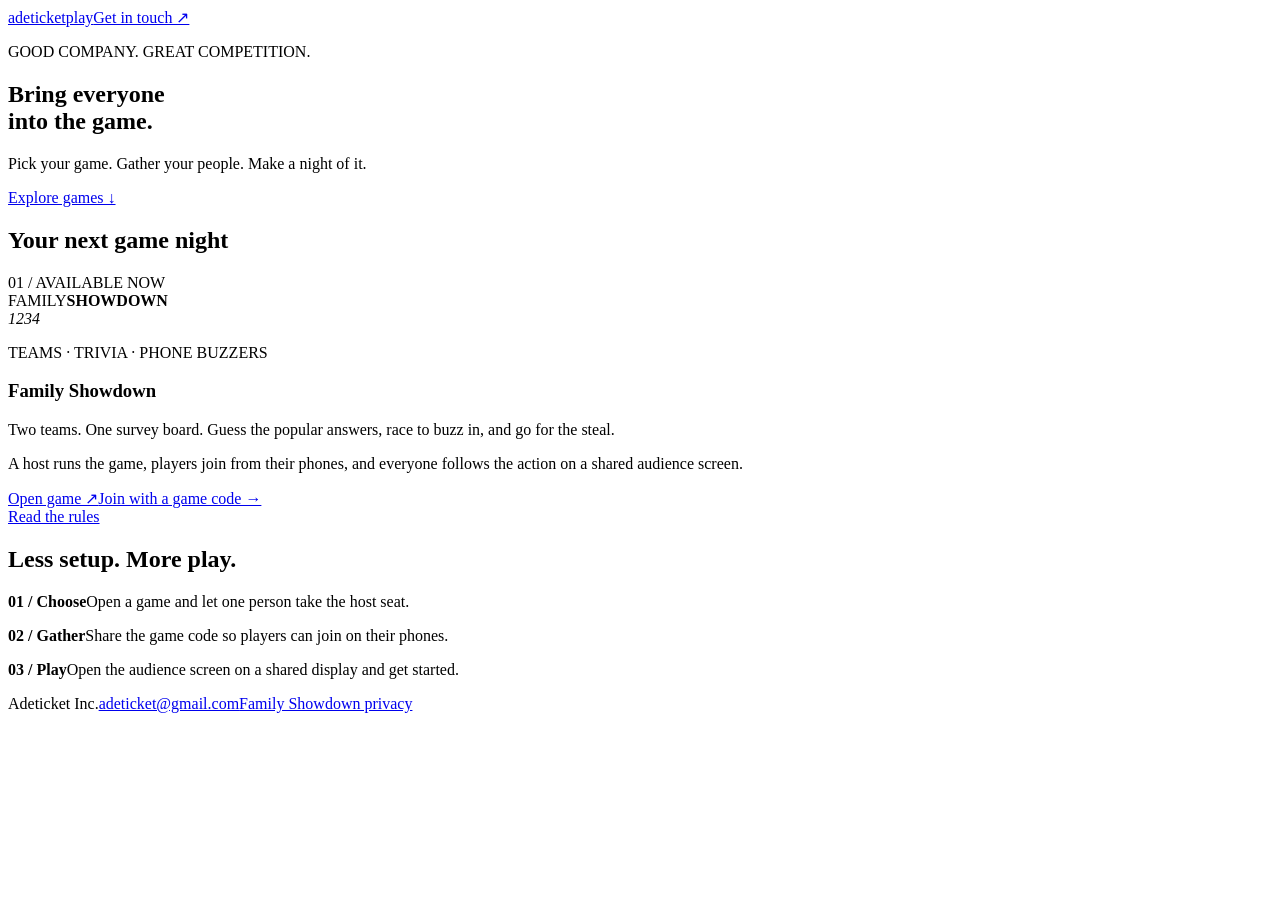
==== sites/catalogue/index.html @ 62ebddf4 "Add personal portfolio, Adeticket landing page and game catalogue" ====
<!doctype html>
<html lang="en">
  <head>
    <meta charset="utf-8" />
    <meta name="viewport" content="width=device-width,initial-scale=1" />
    <title>Adeticket Play — Bring everyone into the game</title>
    <meta
      name="description"
      content="Choose a game for your next gathering. Host Family Showdown, join with your phone, and put the board on a shared screen."
    />
    <link rel="stylesheet" href="/site-assets/style.css" />
  </head>
  <body>
    <header>
      <a class="brand" href="/">adeticket<span>play</span></a
      ><a href="mailto:adeticket@gmail.com">Get in touch ↗</a>
    </header>
    <main>
      <section class="intro">
        <p class="eyebrow">GOOD COMPANY. GREAT COMPETITION.</p>
        <h1>Bring everyone<br />into the game.</h1>
        <p class="lead">Pick your game. Gather your people. Make a night of it.</p>
        <a class="button" href="#games">Explore games ↓</a>
      </section>
      <section id="games" aria-labelledby="games-title">
        <div class="section-heading">
          <h2 id="games-title">Your next game night</h2>
          <span>01 / AVAILABLE NOW</span>
        </div>
        <article class="game">
          <div class="art" aria-hidden="true">
            <span>FAMILY</span><strong>SHOWDOWN</strong>
            <div class="tiles"><i>1</i><i>2</i><i>3</i><i>4</i></div>
          </div>
          <div class="details">
            <p class="eyebrow">TEAMS · TRIVIA · PHONE BUZZERS</p>
            <h3>Family Showdown</h3>
            <p>
              Two teams. One survey board. Guess the popular answers, race to buzz in, and go for
              the steal.
            </p>
            <p>
              A host runs the game, players join from their phones, and everyone follows the action
              on a shared audience screen.
            </p>
            <div class="actions">
              <a class="button" href="https://ff.kayodeadetunji.com/">Open game ↗</a
              ><a href="https://ff.kayodeadetunji.com/play">Join with a game code →</a>
            </div>
            <a class="rules" href="https://ff.kayodeadetunji.com/rules">Read the rules</a>
          </div>
        </article>
      </section>
      <section class="how">
        <h2>Less setup. More play.</h2>
        <div>
          <p><b>01 / Choose</b>Open a game and let one person take the host seat.</p>
          <p><b>02 / Gather</b>Share the game code so players can join on their phones.</p>
          <p><b>03 / Play</b>Open the audience screen on a shared display and get started.</p>
        </div>
      </section>
    </main>
    <footer>
      <span>Adeticket Inc.</span><a href="mailto:adeticket@gmail.com">adeticket@gmail.com</a
      ><a href="https://ff.kayodeadetunji.com/privacy">Family Showdown privacy</a>
    </footer>
  </body>
</html>
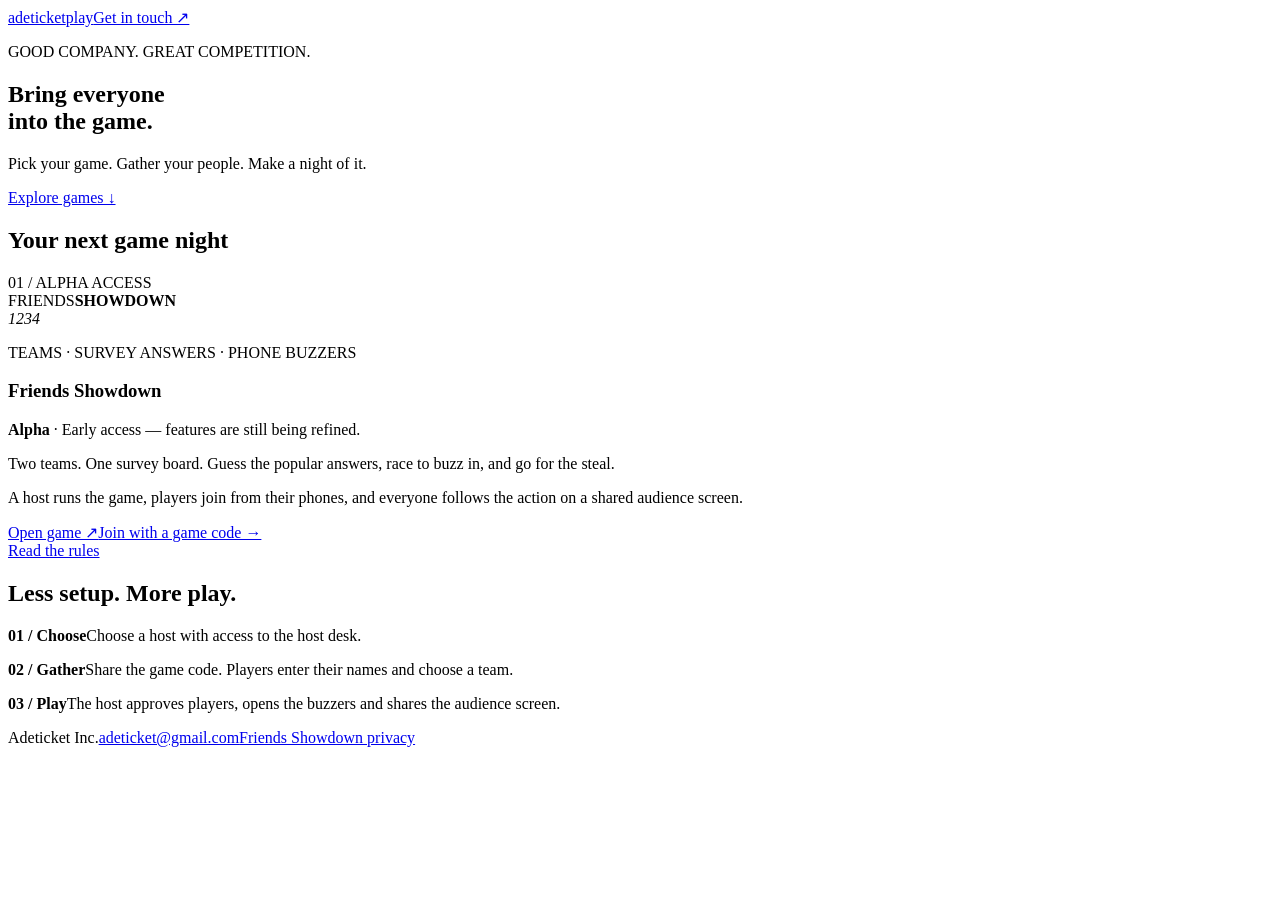
==== commit 1cdb5623: "Align landing and catalogue copy with Friends Showdown" ====
--- a/sites/catalogue/index.html
+++ b/sites/catalogue/index.html
@@ -6,7 +6,7 @@
     <title>Adeticket Play — Bring everyone into the game</title>
     <meta
       name="description"
-      content="Choose a game for your next gathering. Host Family Showdown, join with your phone, and put the board on a shared screen."
+      content="Choose a game for your next gathering. Host Friends Showdown, join with your phone, and put the board on a shared screen."
     />
     <link rel="stylesheet" href="/site-assets/style.css" />
   </head>
@@ -25,16 +25,17 @@
       <section id="games" aria-labelledby="games-title">
         <div class="section-heading">
           <h2 id="games-title">Your next game night</h2>
-          <span>01 / AVAILABLE NOW</span>
+          <span>01 / ALPHA ACCESS</span>
         </div>
         <article class="game">
           <div class="art" aria-hidden="true">
-            <span>FAMILY</span><strong>SHOWDOWN</strong>
+            <span>FRIENDS</span><strong>SHOWDOWN</strong>
             <div class="tiles"><i>1</i><i>2</i><i>3</i><i>4</i></div>
           </div>
           <div class="details">
-            <p class="eyebrow">TEAMS · TRIVIA · PHONE BUZZERS</p>
-            <h3>Family Showdown</h3>
+            <p class="eyebrow">TEAMS · SURVEY ANSWERS · PHONE BUZZERS</p>
+            <h3>Friends Showdown</h3>
+            <p><strong>Alpha</strong> · Early access — features are still being refined.</p>
             <p>
               Two teams. One survey board. Guess the popular answers, race to buzz in, and go for
               the steal.
@@ -44,25 +45,28 @@
               on a shared audience screen.
             </p>
             <div class="actions">
-              <a class="button" href="https://ff.kayodeadetunji.com/">Open game ↗</a
-              ><a href="https://ff.kayodeadetunji.com/play">Join with a game code →</a>
+              <a class="button" href="https://ff.adeticket.com/">Open game ↗</a
+              ><a href="https://ff.adeticket.com/play">Join with a game code →</a>
             </div>
-            <a class="rules" href="https://ff.kayodeadetunji.com/rules">Read the rules</a>
+            <a class="rules" href="https://ff.adeticket.com/rules">Read the rules</a>
           </div>
         </article>
       </section>
       <section class="how">
         <h2>Less setup. More play.</h2>
         <div>
-          <p><b>01 / Choose</b>Open a game and let one person take the host seat.</p>
-          <p><b>02 / Gather</b>Share the game code so players can join on their phones.</p>
-          <p><b>03 / Play</b>Open the audience screen on a shared display and get started.</p>
+          <p><b>01 / Choose</b>Choose a host with access to the host desk.</p>
+          <p><b>02 / Gather</b>Share the game code. Players enter their names and choose a team.</p>
+          <p>
+            <b>03 / Play</b>The host approves players, opens the buzzers and shares the audience
+            screen.
+          </p>
         </div>
       </section>
     </main>
     <footer>
       <span>Adeticket Inc.</span><a href="mailto:adeticket@gmail.com">adeticket@gmail.com</a
-      ><a href="https://ff.kayodeadetunji.com/privacy">Family Showdown privacy</a>
+      ><a href="https://ff.adeticket.com/privacy">Friends Showdown privacy</a>
     </footer>
   </body>
 </html>
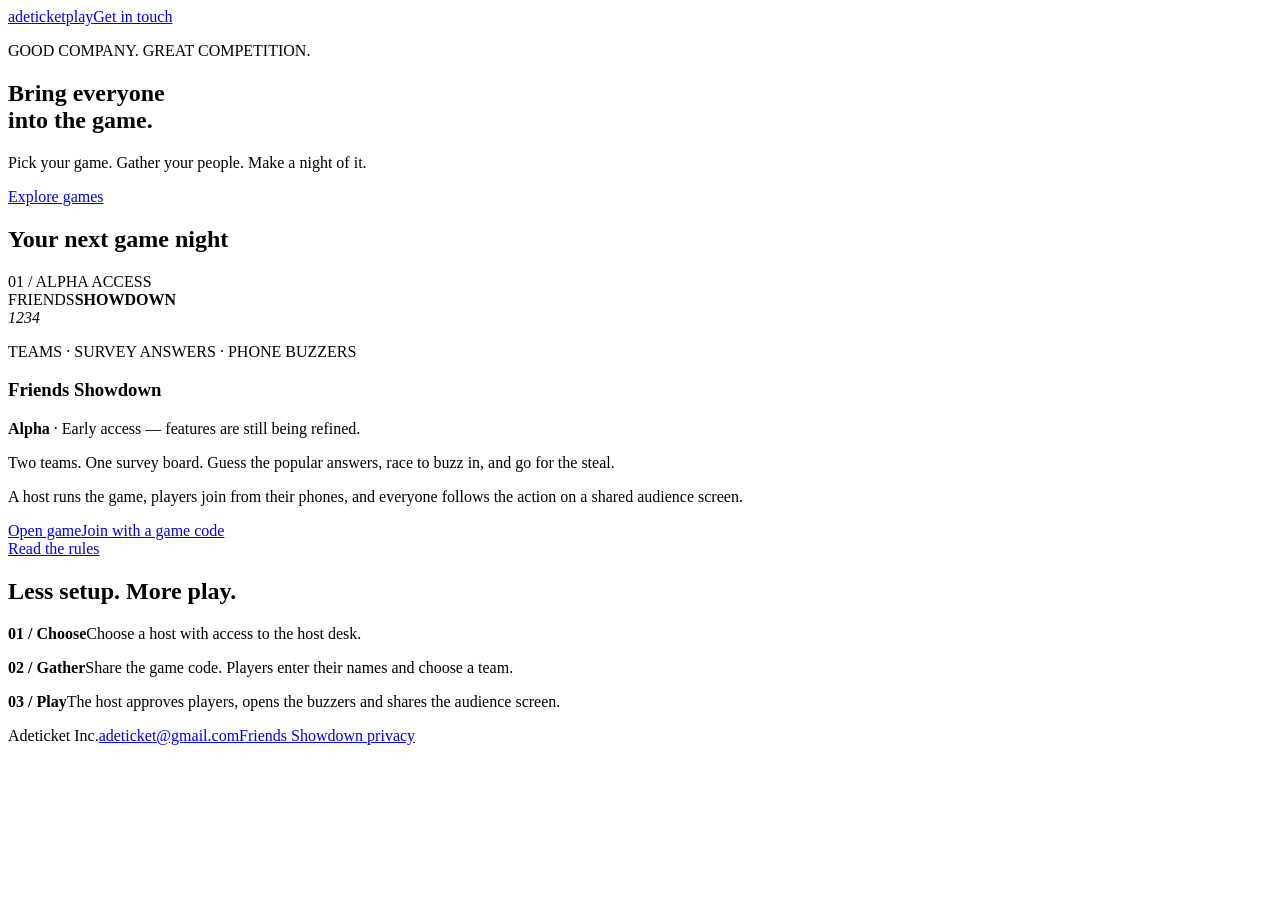
==== commit 1965e395: "Remove decorative arrow glyphs from landing sites" ====
--- a/sites/catalogue/index.html
+++ b/sites/catalogue/index.html
@@ -13,14 +13,14 @@
   <body>
     <header>
       <a class="brand" href="/">adeticket<span>play</span></a
-      ><a href="mailto:adeticket@gmail.com">Get in touch ↗</a>
+      ><a href="mailto:adeticket@gmail.com">Get in touch</a>
     </header>
     <main>
       <section class="intro">
         <p class="eyebrow">GOOD COMPANY. GREAT COMPETITION.</p>
         <h1>Bring everyone<br />into the game.</h1>
         <p class="lead">Pick your game. Gather your people. Make a night of it.</p>
-        <a class="button" href="#games">Explore games ↓</a>
+        <a class="button" href="#games">Explore games</a>
       </section>
       <section id="games" aria-labelledby="games-title">
         <div class="section-heading">
@@ -45,8 +45,8 @@
               on a shared audience screen.
             </p>
             <div class="actions">
-              <a class="button" href="https://ff.adeticket.com/">Open game ↗</a
-              ><a href="https://ff.adeticket.com/play">Join with a game code →</a>
+              <a class="button" href="https://ff.adeticket.com/">Open game</a
+              ><a href="https://ff.adeticket.com/play">Join with a game code</a>
             </div>
             <a class="rules" href="https://ff.adeticket.com/rules">Read the rules</a>
           </div>
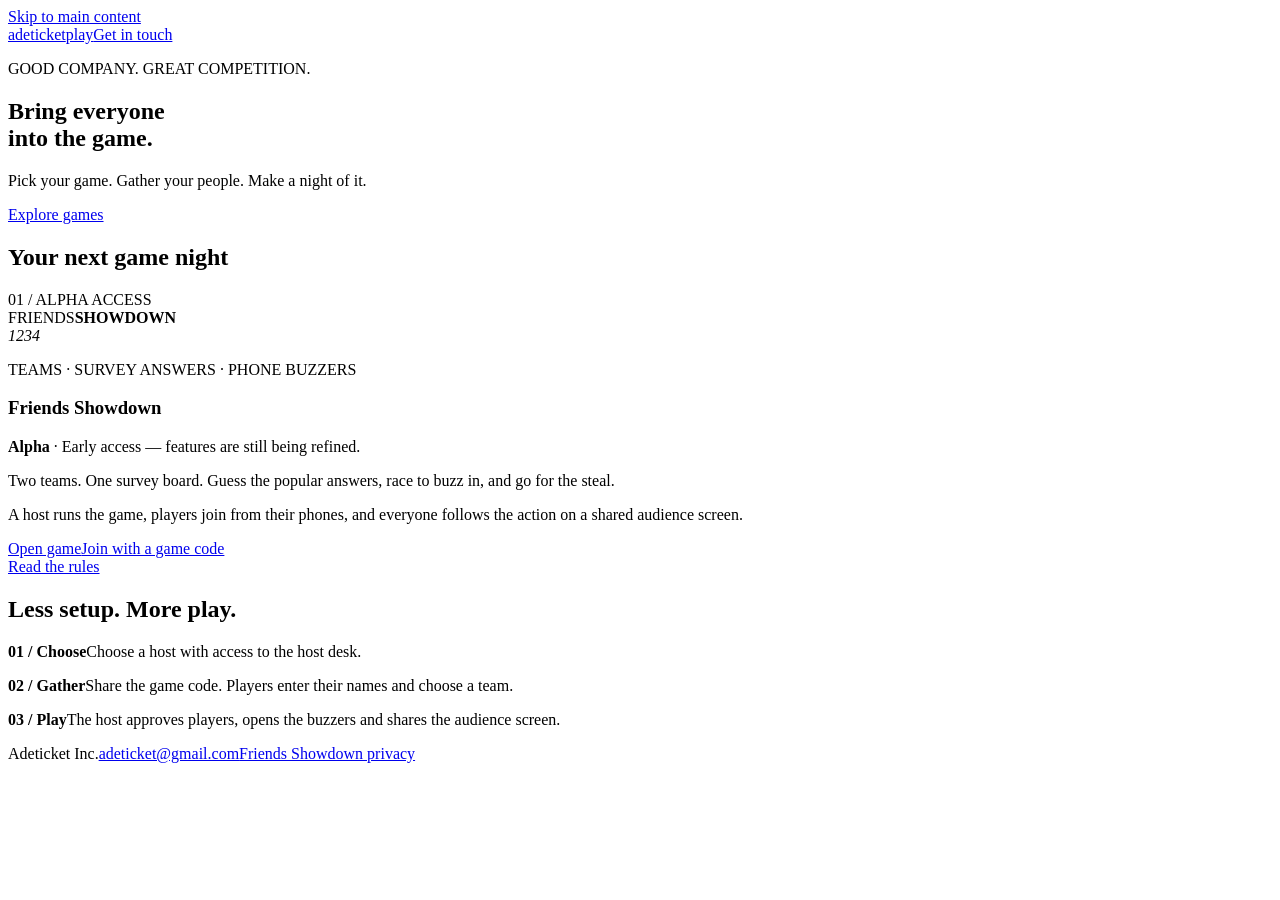
==== commit 5ba98fd9: "Improve keyboard navigation on Adeticket and portfolio sites" ====
--- a/sites/catalogue/index.html
+++ b/sites/catalogue/index.html
@@ -11,11 +11,12 @@
     <link rel="stylesheet" href="/site-assets/style.css" />
   </head>
   <body>
+    <a class="skip-link" href="#main-content">Skip to main content</a>
     <header>
       <a class="brand" href="/">adeticket<span>play</span></a
       ><a href="mailto:adeticket@gmail.com">Get in touch</a>
     </header>
-    <main>
+    <main id="main-content" tabindex="-1">
       <section class="intro">
         <p class="eyebrow">GOOD COMPANY. GREAT COMPETITION.</p>
         <h1>Bring everyone<br />into the game.</h1>
